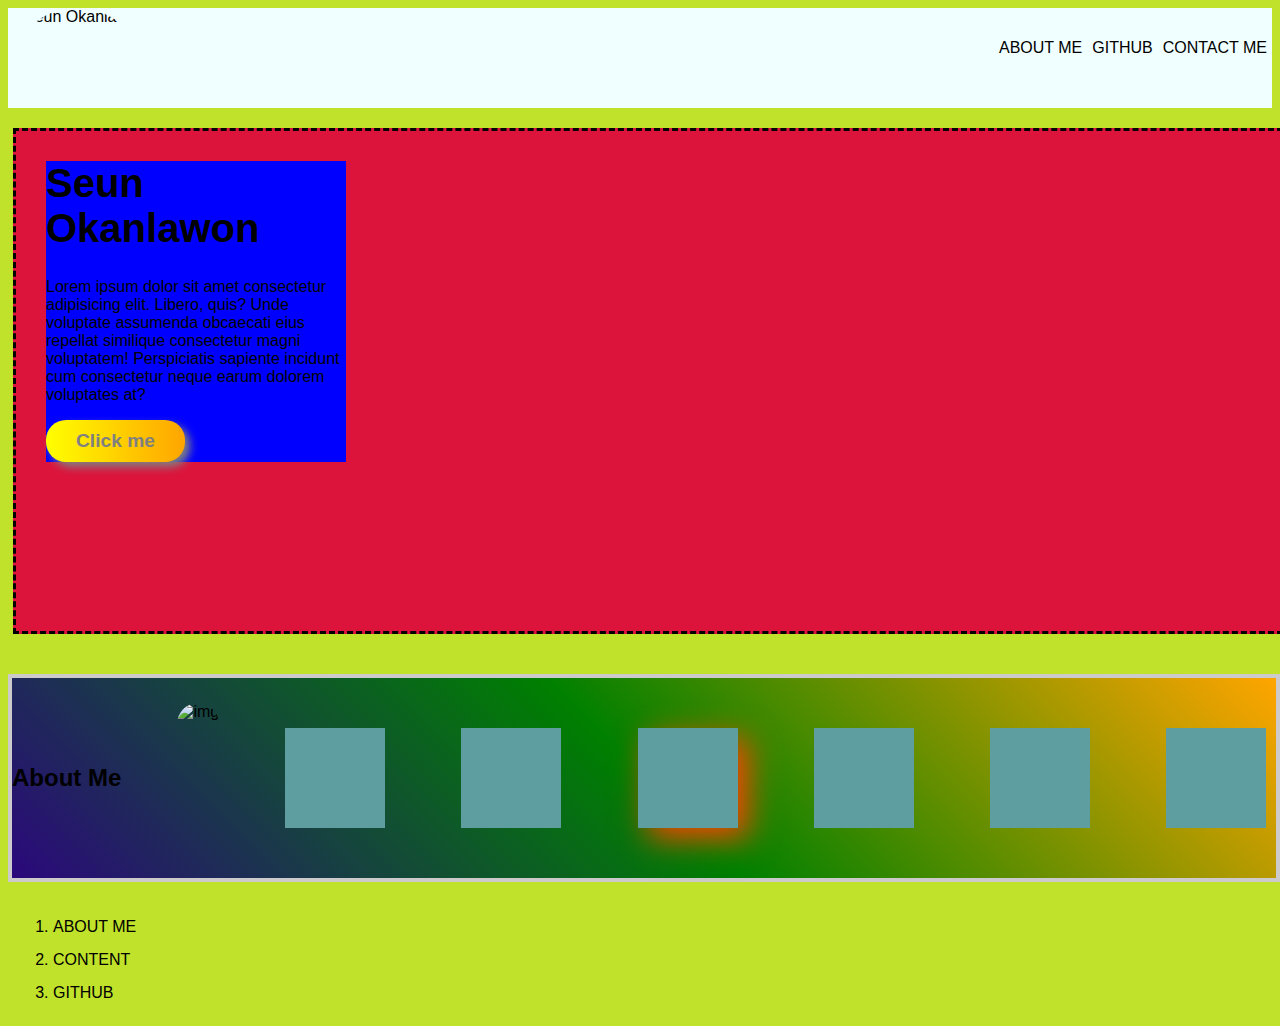
==== index.html @ 29339269 "Moved image from hero to about me section" ====
<!DOCTYPE html>
<html lang="en">
<head>
    <meta charset="UTF-8">
    <meta name="viewport" content="width=device-width, initial-scale=1.0">
    <title>Project</title>

    <link rel="stylesheet" href="style.css">
    
</head>
<body> 
    <nav>
        <img src="/" alt="Seun Okanlawon">
        <ul class="nav-link">
            <li><a href="#about-me" >About me</a></li>
            <li><a href="/" >Github</a></li>
            <li><a href="/" >Contact me</a></li>
        </ul>
    </nav>
    <div class="hero">
        <div class="hero-info">
            <h1 id="name">Seun Okanlawon</h1>
            <p>Lorem ipsum dolor sit amet consectetur adipisicing elit. Libero, quis? 
                Unde voluptate assumenda obcaecati eius repellat similique 
                consectetur magni voluptatem! Perspiciatis sapiente incidunt cum consectetur 
                neque earum dolorem voluptates at?</p>
            <button>Click me</button>
        </div>
        
        
    </div>
    <section class="done">
        <h2><a name='about-me'>About Me</a></h2>
        <img  src="https://netstorage-legit.akamaized.net/images/e163f64e191e9508.jpg" alt="img ">
        <div class="flex-layout"></div>
         <div class="flex-layout"></div>
         <div class="flex-layout" id="shadow"></div>
         <div class="flex-layout"></div> 
         <div class="flex-layout"></div> 
         <div class="flex-layout"></div> 
    </section>
   
    
    <footer>
        <ol>
            <li><a href="/">About me</a></li>
            <li><a href="/">content</a></li>
            <li><a href="/">Github</a></li>
        </ol>
    </footer>
</body>
</html>
---- style.css ----
body {
  background-color: rgb(192, 226, 43);
  display: flex;
  flex-direction: column;
  font-family: 'Gill Sans', 'Gill Sans MT', Calibri, 'Trebuchet MS', sans-serif;
}

.hero {
  background-color: crimson;
  width: 100%;
  height: 500px;
  /* border-radius: 100px; */
  border: dashed; 
  margin: 20px 5px;
  /* display: flex;
  justify-content: space-between;
  flex-wrap: wrap; */
  
}

.hero-info{
  /* width: 100%;
  height: 300px; */
  background-color: blue;
  max-width: 300px;
  margin:30px ;
}

#name {
  font-size: 40px;
}


.done {
  background-image: linear-gradient(45deg, rgb(43, 8, 124), green, orange);
  width: 100%;
  height: 200px;
  /* border-radius: 100px; */
  border: solid rgb(204, 202, 202) 4px;
  margin: 20px 0;
  display: flex;
  /*  flex-wrap: wrap; */
  justify-content: space-between;
  align-items: center;

  
}

/* header {
  background-color: rgb(220, 20, 187);
  width: 100%;
  height: 200px;
  /* border-radius: 100px; */
  /* border: solid rgb(202, 204, 204) 4px;
  margin-right: 200px;
} */ 

nav{
  height: 100px;
  width: 100%;
  background-color: azure;
  display: flex;
  justify-content: space-between;
}

.nav-link {
  display: flex;
  justify-content: flex-end;
  list-style-type: none;
}

li {
  margin: 15px 5px;
  text-transform: uppercase;
}

img {
  height: 150px;
  border-radius: 200px; 
}

.flex-layout {
  height: 100px;
  width: 100px;
  background-color: cadetblue;
  margin: 10px;
}

#shadow {
  box-shadow: 10px 10px 30px orangered;
} 
button {
  border: 0;
  padding: 10px 30px;
  background-image:linear-gradient(to right, yellow, orange);
  font-size: larger;
  font-weight: bold;
  border-radius: 20px;
  color: grey;
  box-shadow: 5px 5px 8px;
}

button:hover {
  background-image:linear-gradient(to right, rgb(78, 78, 9), rgb(161, 110, 13)) ;
}

a {
  text-decoration: none;
  color: black;
}

a:hover {
  color: green;
}
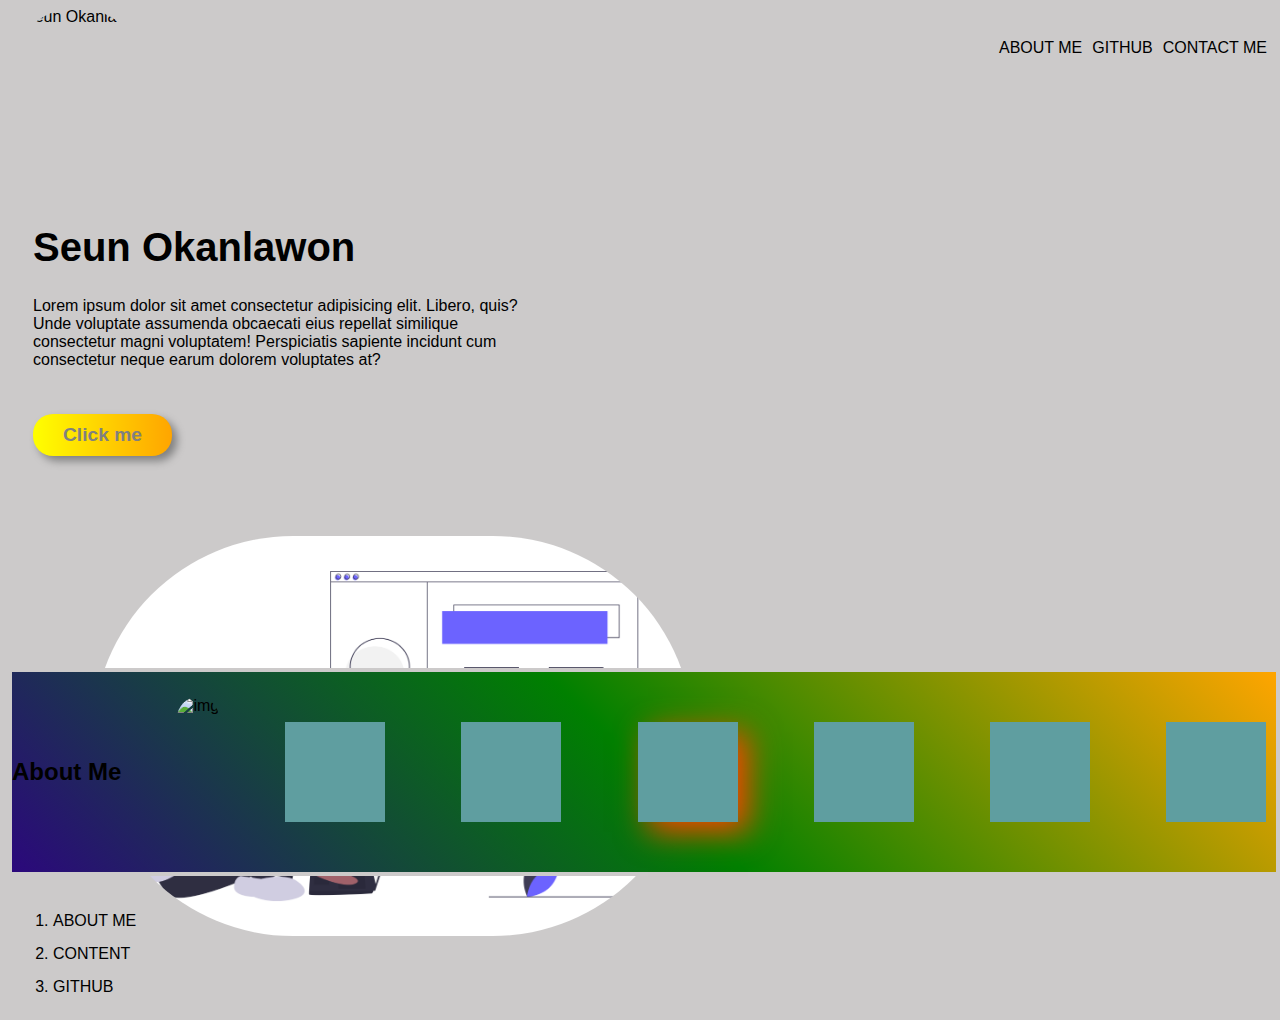
==== commit 81f8ed22: "improve on hero page" ====
--- a/index.html
+++ b/index.html
@@ -24,9 +24,12 @@
                 Unde voluptate assumenda obcaecati eius repellat similique 
                 consectetur magni voluptatem! Perspiciatis sapiente incidunt cum consectetur 
                 neque earum dolorem voluptates at?</p>
+            <div class="style-break"></div>
             <button>Click me</button>
         </div>
-        
+        <div >
+            <img class="hero-picture" src="images/undraw_web_developer_p3e5.png" alt="">
+        </div>
         
     </div>
     <section class="done">
--- a/style.css
+++ b/style.css
@@ -1,29 +1,42 @@
 body {
-  background-color: rgb(192, 226, 43);
+background-color:rgb(204, 202, 202);
   display: flex;
   flex-direction: column;
   font-family: 'Gill Sans', 'Gill Sans MT', Calibri, 'Trebuchet MS', sans-serif;
 }
 
 .hero {
-  background-color: crimson;
+  /* background-color: crimson; */
   width: 100%;
   height: 500px;
   /* border-radius: 100px; */
-  border: dashed; 
+  /* border: dashed;  */
   margin: 20px 5px;
-  /* display: flex;
+  display: flex;
   justify-content: space-between;
-  flex-wrap: wrap; */
+  flex-wrap: wrap;
   
 }
 
 .hero-info{
   /* width: 100%;
   height: 300px; */
-  background-color: blue;
-  max-width: 300px;
-  margin:30px ;
+  /* background-color: blue; */
+  max-width: 500px;
+  margin:70px 20px ;
+}
+
+.hero-picture {
+  width: 600px;
+  height: 400px;
+  margin: 10px 80px;
+}
+
+.style-break {
+  width: 30px;
+  height: 5px;
+  /* background-color: coral; */
+  margin: 20px 5px;
 }
 
 #name {
@@ -58,7 +71,7 @@
 nav{
   height: 100px;
   width: 100%;
-  background-color: azure;
+  /* background-color: azure; */
   display: flex;
   justify-content: space-between;
 }
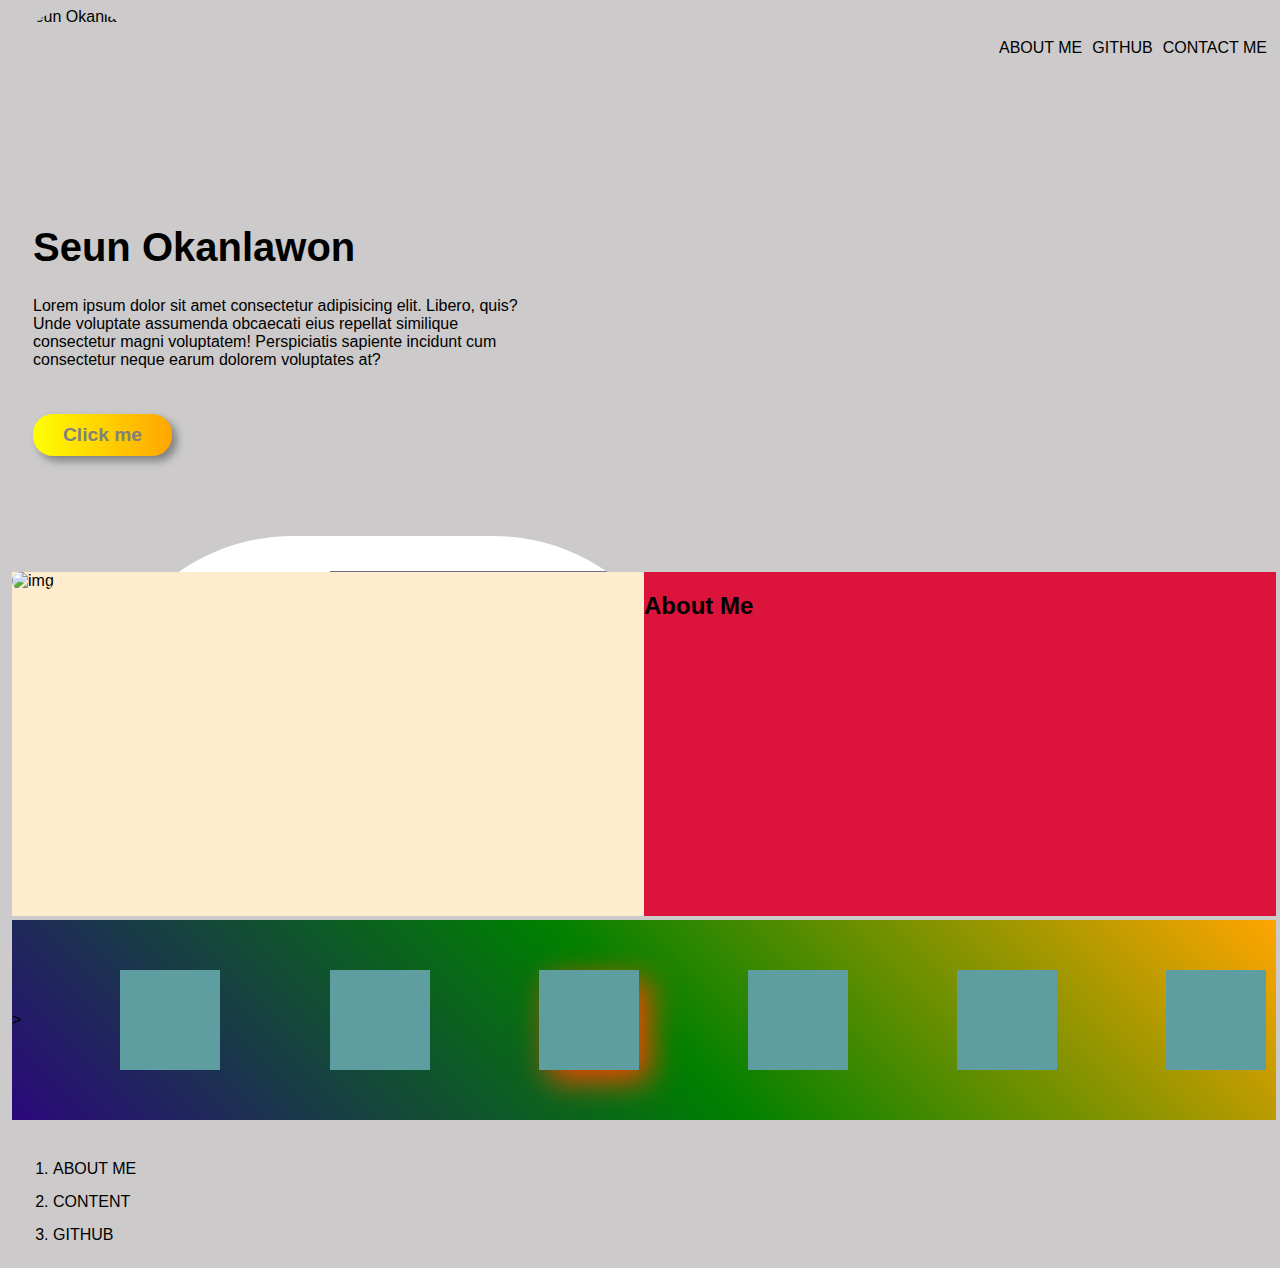
==== commit de434533: "Added new section to index html" ====
--- a/index.html
+++ b/index.html
@@ -33,14 +33,21 @@
         
     </div>
     <section class="done">
-        <h2><a name='about-me'>About Me</a></h2>
-        <img  src="https://netstorage-legit.akamaized.net/images/e163f64e191e9508.jpg" alt="img ">
+        <div class="about-me">
+            <img  src="https://netstorage-legit.akamaized.net/images/e163f64e191e9508.jpg" alt="img ">
+        </div>
+        <div class="second">
+            <h2><a name='about-me'>About Me</a></h2>
+        </div>   
+    </section>
+     
+    <section class="done">>
         <div class="flex-layout"></div>
-         <div class="flex-layout"></div>
-         <div class="flex-layout" id="shadow"></div>
-         <div class="flex-layout"></div> 
-         <div class="flex-layout"></div> 
-         <div class="flex-layout"></div> 
+        <div class="flex-layout"></div>
+        <div class="flex-layout" id="shadow"></div>
+        <div class="flex-layout"></div> 
+        <div class="flex-layout"></div> 
+        <div class="flex-layout"></div> 
     </section>
    
     
--- a/style.css
+++ b/style.css
@@ -124,4 +124,16 @@
 
 a:hover {
   color: green;
+}
+
+.about-me {
+  width: 800px;
+  height: 400px;
+  background-color: blanchedalmond;
+}
+
+.second {
+  width: 800px;
+  height: 400px;
+  background-color:crimson;
 }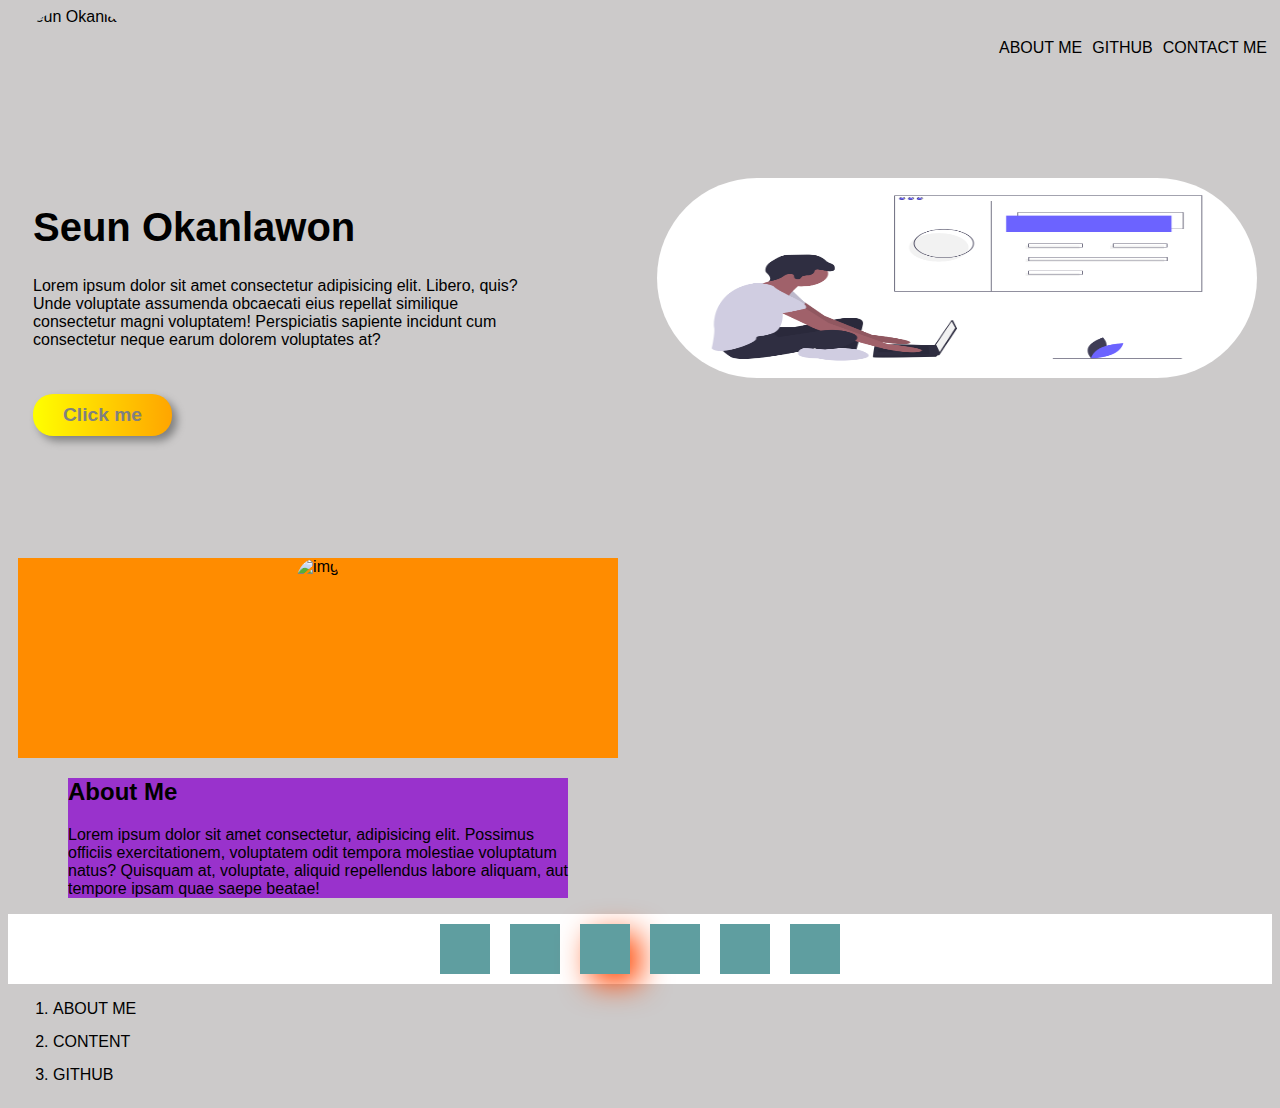
==== commit df4a18c0: "Figuring it out" ====
--- a/index.html
+++ b/index.html
@@ -32,16 +32,20 @@
         </div>
         
     </div>
-    <section class="done">
-        <div class="about-me">
+    <section class="about-me">
+        <div class="about-pic">
             <img  src="https://netstorage-legit.akamaized.net/images/e163f64e191e9508.jpg" alt="img ">
+        </div> 
+        
+        <div class="about-text">
+            <h2><a name='about-me'>About Me</a></h2>
+            <p>Lorem ipsum dolor sit amet consectetur, adipisicing elit. Possimus officiis exercitationem, 
+                voluptatem odit tempora molestiae voluptatum natus? Quisquam at, voluptate, aliquid repellendus
+                 labore aliquam, aut tempore ipsam quae saepe beatae!</p>
         </div>
-        <div class="second">
-            <h2><a name='about-me'>About Me</a></h2>
-        </div>   
     </section>
      
-    <section class="done">>
+    <section class="done">
         <div class="flex-layout"></div>
         <div class="flex-layout"></div>
         <div class="flex-layout" id="shadow"></div>
--- a/style.css
+++ b/style.css
@@ -8,7 +8,7 @@
 .hero {
   /* background-color: crimson; */
   width: 100%;
-  height: 500px;
+  height: 400px;
   /* border-radius: 100px; */
   /* border: dashed;  */
   margin: 20px 5px;
@@ -23,13 +23,12 @@
   height: 300px; */
   /* background-color: blue; */
   max-width: 500px;
-  margin:70px 20px ;
+  margin:50px 20px ;
 }
 
 .hero-picture {
   width: 600px;
-  height: 400px;
-  margin: 10px 80px;
+  margin:50px 20px ;
 }
 
 .style-break {
@@ -45,15 +44,15 @@
 
 
 .done {
-  background-image: linear-gradient(45deg, rgb(43, 8, 124), green, orange);
+  background-color: white;
   width: 100%;
-  height: 200px;
+  /* height: 300px; */
   /* border-radius: 100px; */
-  border: solid rgb(204, 202, 202) 4px;
-  margin: 20px 0;
+  /* border: solid rgb(204, 202, 202) 4px; */
+  /* margin: 20px 0; */
   display: flex;
-  /*  flex-wrap: wrap; */
-  justify-content: space-between;
+  flex-wrap: wrap;
+  justify-content: center;
   align-items: center;
 
   
@@ -88,13 +87,13 @@
 }
 
 img {
-  height: 150px;
+  height: 200px;
   border-radius: 200px; 
 }
 
 .flex-layout {
-  height: 100px;
-  width: 100px;
+  height: 50px;
+  width: 50px;
   background-color: cadetblue;
   margin: 10px;
 }
@@ -126,14 +125,27 @@
   color: green;
 }
 
-.about-me {
-  width: 800px;
-  height: 400px;
-  background-color: blanchedalmond;
+/* .about-me {
+  background-color: white;
+  width: 100%;
+  height: 500px;
+  display: flex;
+  flex-wrap: wrap; 
+  justify-content: space-between;
+  align-items: center; 
+} */
+
+.about-pic {
+  width: 600px;
+  background-color: darkorange;
+  margin: 10px;
+   display: flex; 
+  justify-content: space-evenly; 
 }
 
-.second {
-  width: 800px;
-  height: 400px;
-  background-color:crimson;
+.about-text {
+  max-width: 500px;
+  background-color: darkorchid;
+  margin: 5px 60px;
+
 }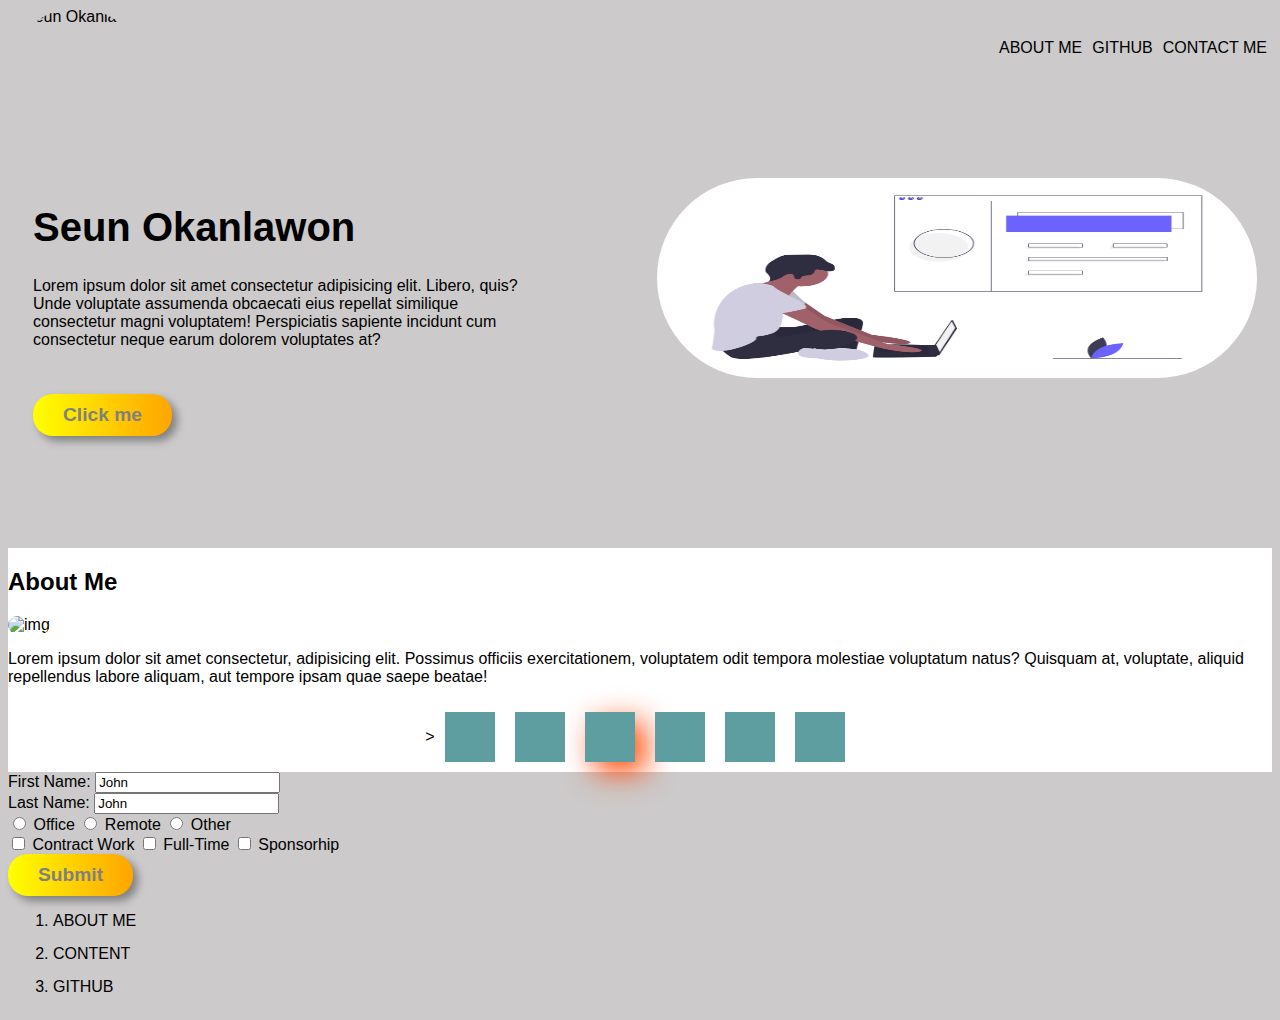
==== commit eb799ee4: "Added form to index html" ====
--- a/index.html
+++ b/index.html
@@ -32,26 +32,55 @@
         </div>
         
     </div>
-    <section class="about-me">
-        <div class="about-pic">
+    <section class="done">
+        <div class="about-me">
+            <h2><a name='about-me'>About Me</a></h2>
             <img  src="https://netstorage-legit.akamaized.net/images/e163f64e191e9508.jpg" alt="img ">
-        </div> 
-        
-        <div class="about-text">
-            <h2><a name='about-me'>About Me</a></h2>
-            <p>Lorem ipsum dolor sit amet consectetur, adipisicing elit. Possimus officiis exercitationem, 
-                voluptatem odit tempora molestiae voluptatum natus? Quisquam at, voluptate, aliquid repellendus
-                 labore aliquam, aut tempore ipsam quae saepe beatae!</p>
-        </div>
+            <p>Lorem ipsum dolor sit amet consectetur, adipisicing elit. Possimus officiis exercitationem, voluptatem odit tempora molestiae voluptatum natus? Quisquam at, voluptate, aliquid repellendus labore aliquam, aut tempore ipsam quae saepe beatae!</p>
+        </div>  
     </section>
      
-    <section class="done">
+    <section class="done">>
         <div class="flex-layout"></div>
         <div class="flex-layout"></div>
         <div class="flex-layout" id="shadow"></div>
         <div class="flex-layout"></div> 
         <div class="flex-layout"></div> 
         <div class="flex-layout"></div> 
+    </section>
+
+    <section>
+        <form action="/">
+            <div class="input-section">
+                <div class="input-group">
+                    <label for="first-name">First Name: </label>
+                    <input type="text" name="first-name" id="first-name" value="John">
+                </div>
+                <div class="input-group">
+                <label for="last-name">Last Name: </label>
+                <input type="text" name="last-name" id="last-name" value="John">
+                </div>
+            </div>
+
+            <div class="input-section">
+            <input type="radio" name="office-work" id="office-work">
+            <label for=" office ">Office</label>
+            <input type="radio" name="remote" id="remote">
+            <label for=" remote ">Remote</label>
+            <input type="radio" name="other" id="other">
+            <label for=" other ">Other</label>
+            </div>
+
+            <div class="input-section">
+            <input type="checkbox" name="Contract" id="Contract" value="Contract">
+            <label for="Contract">Contract Work</label>
+            <input type="checkbox" name="full-time" id="full-time" value="full-time">
+            <label for="full-time">Full-Time</label>
+            <input type="checkbox" name="sponsorhip" id="sponsorhip" value="sponsorhip">
+            <label for="sponsorhip">Sponsorhip</label>
+            </div>
+            <button>Submit</button>
+        </form>
     </section>
    
     
--- a/style.css
+++ b/style.css
@@ -148,4 +148,8 @@
   background-color: darkorchid;
   margin: 5px 60px;
 
+}
+
+.input-section {
+  
 }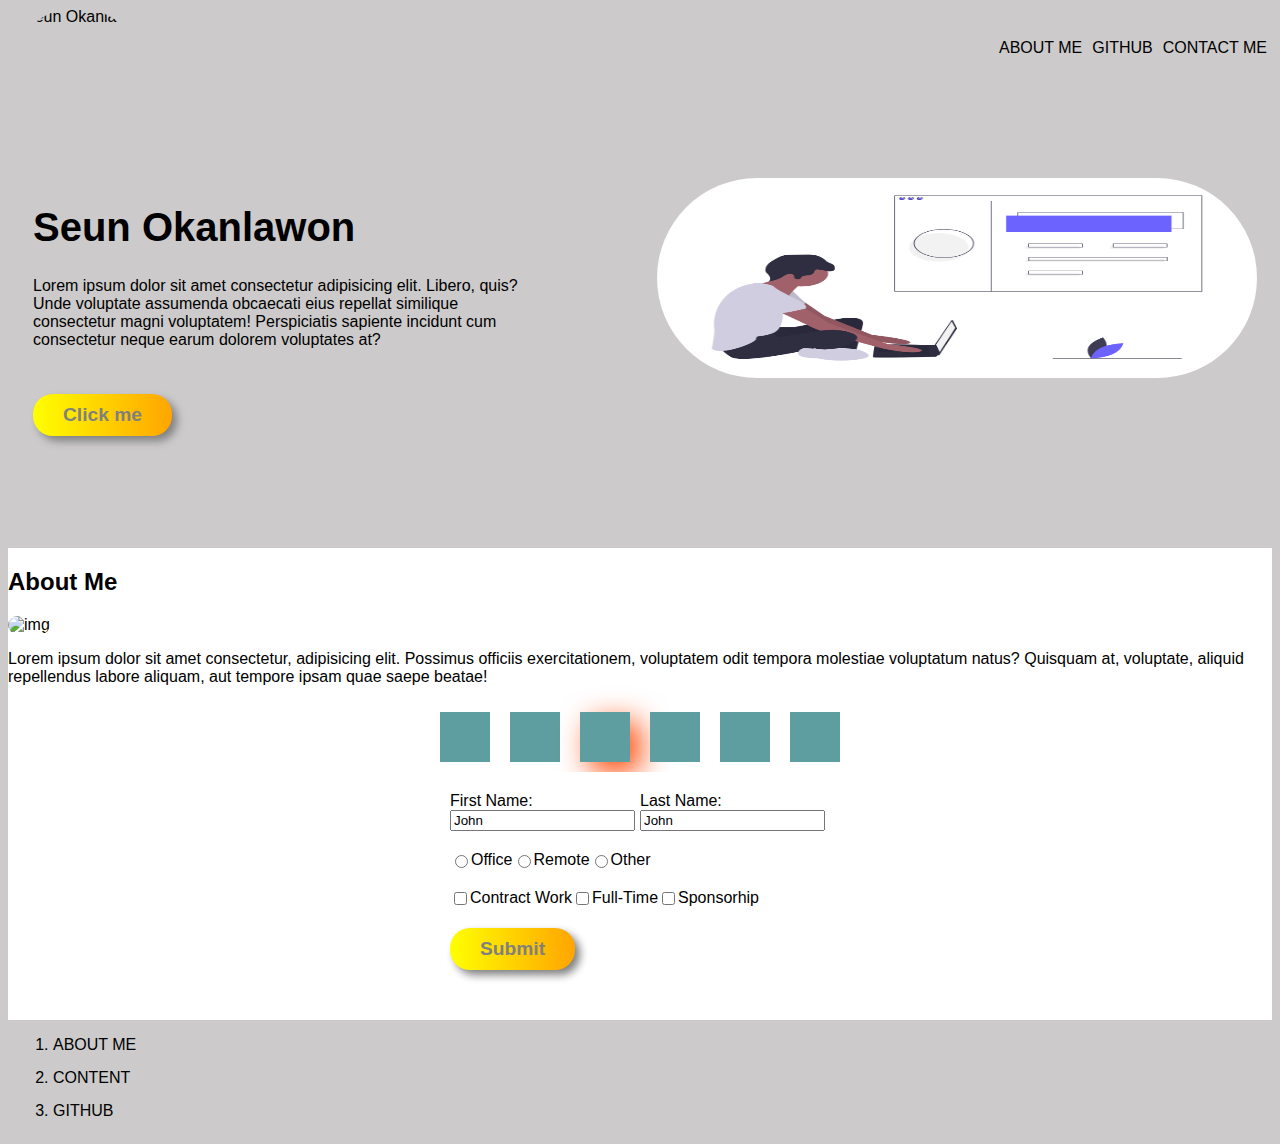
==== commit 8821ee0e: "Apply css on index html form" ====
--- a/index.html
+++ b/index.html
@@ -40,7 +40,7 @@
         </div>  
     </section>
      
-    <section class="done">>
+    <section class="done">
         <div class="flex-layout"></div>
         <div class="flex-layout"></div>
         <div class="flex-layout" id="shadow"></div>
@@ -49,7 +49,7 @@
         <div class="flex-layout"></div> 
     </section>
 
-    <section>
+    <section class="done">
         <form action="/">
             <div class="input-section">
                 <div class="input-group">
--- a/style.css
+++ b/style.css
@@ -150,6 +150,17 @@
 
 }
 
+form{
+  margin: 0 0 50px 0;
+}
+
 .input-section {
-  
+  margin: 20px 0;
+  display: flex;
+}
+
+.input-group {
+  display: flex;
+  flex-direction: column;
+  margin: 0 5px 0 0;
 }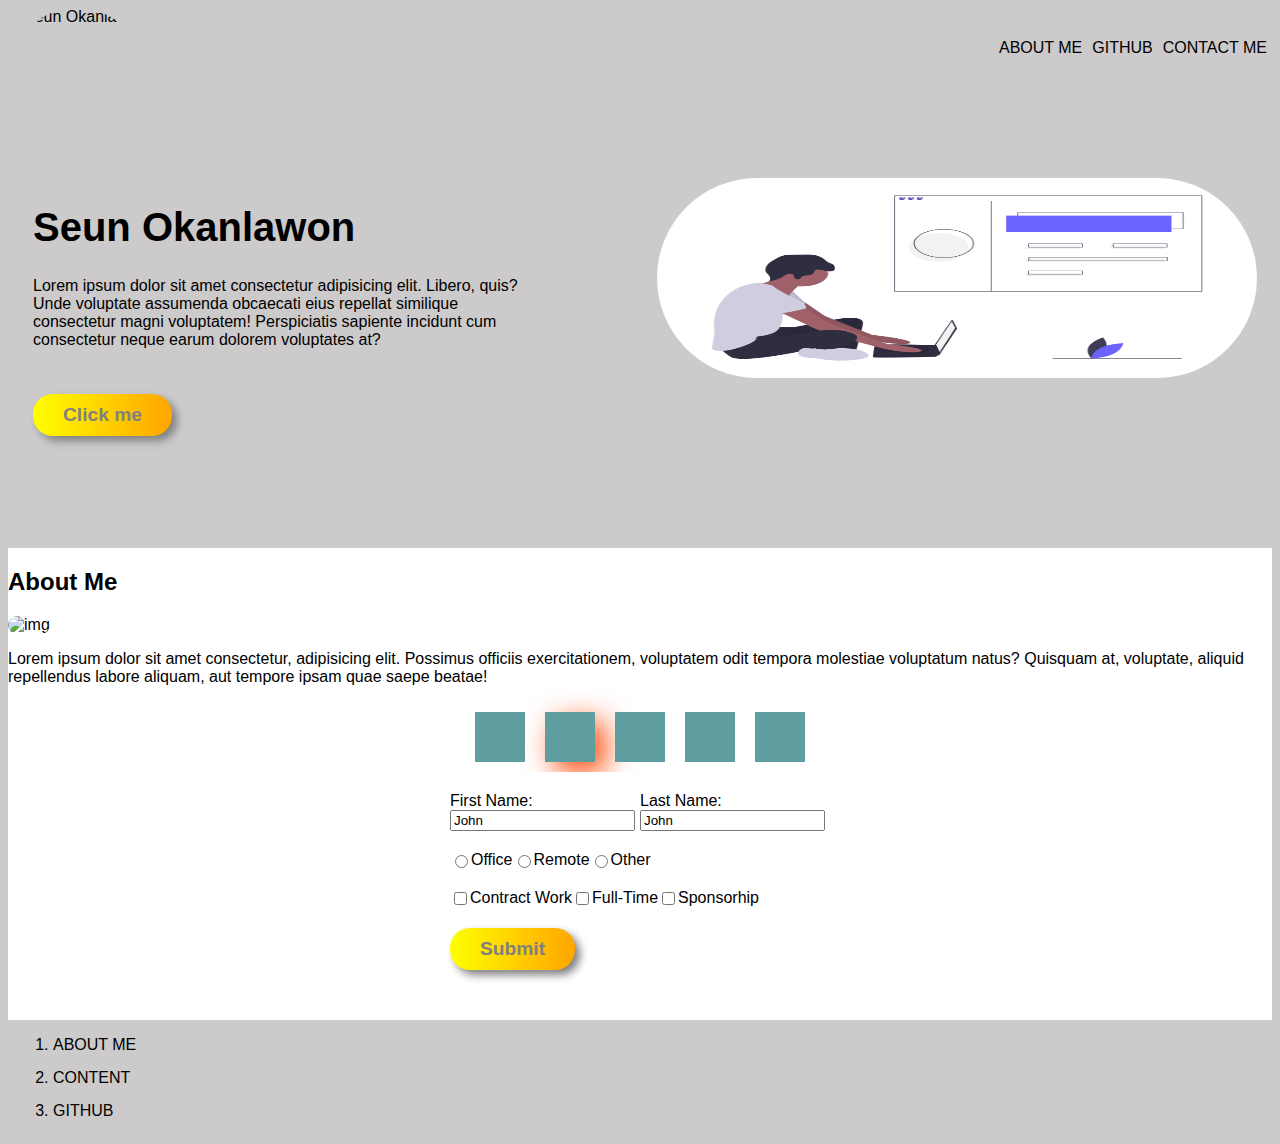
==== commit 88c8b9f8: "Created contact me webpage" ====
--- a/index.html
+++ b/index.html
@@ -1,6 +1,7 @@
 <!DOCTYPE html>
 <html lang="en">
 <head>
+    <script src="https://kit.fontawesome.com/4ad51a0c82.js" crossorigin="anonymous"></script>
     <meta charset="UTF-8">
     <meta name="viewport" content="width=device-width, initial-scale=1.0">
     <title>Project</title>
@@ -14,7 +15,7 @@
         <ul class="nav-link">
             <li><a href="#about-me" >About me</a></li>
             <li><a href="/" >Github</a></li>
-            <li><a href="/" >Contact me</a></li>
+            <li><a href="flex.html" >Contact me</a></li>
         </ul>
     </nav>
     <div class="hero">
@@ -41,7 +42,7 @@
     </section>
      
     <section class="done">
-        <div class="flex-layout"></div>
+        <i class="far fa-user-circle"></i>
         <div class="flex-layout"></div>
         <div class="flex-layout" id="shadow"></div>
         <div class="flex-layout"></div> 
